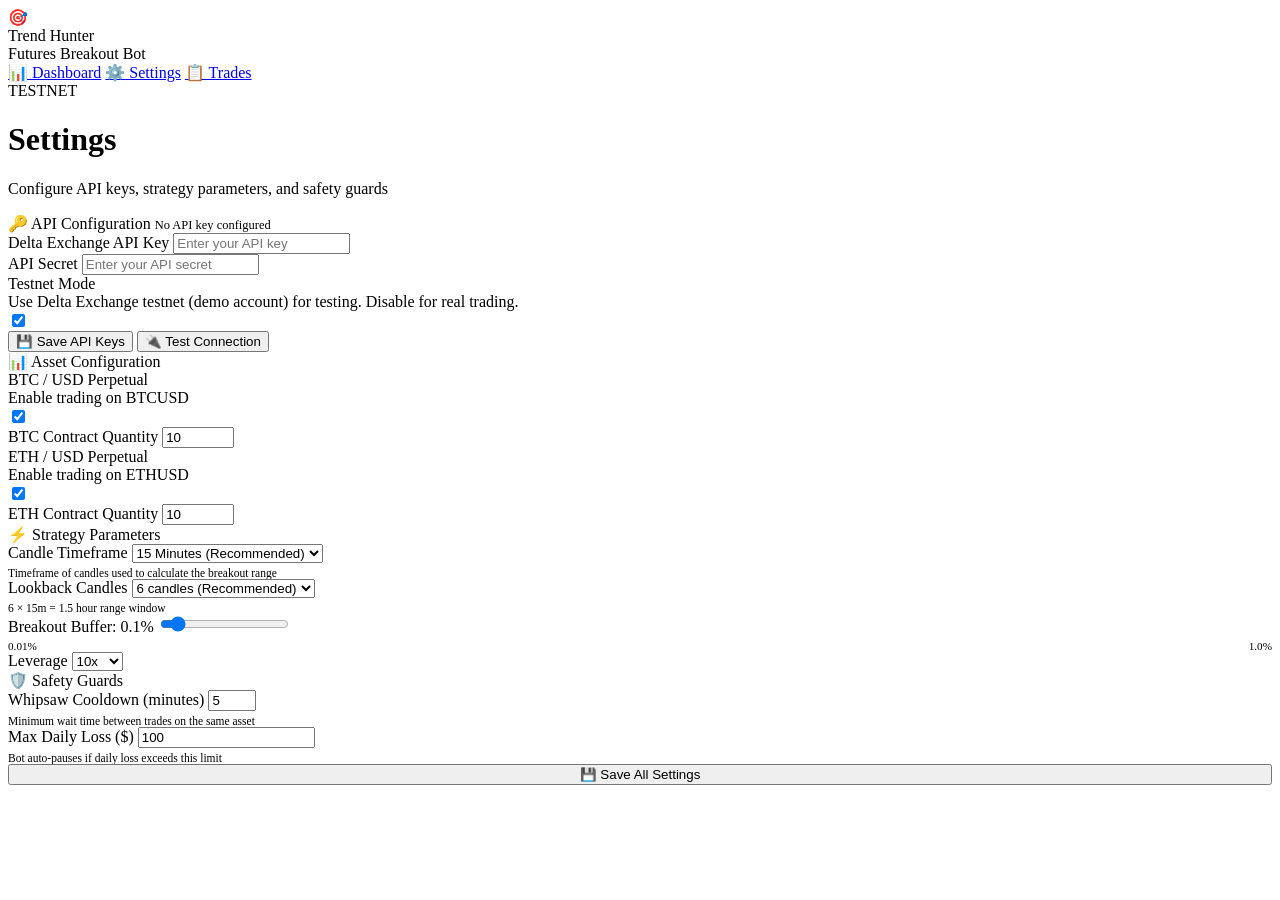
==== frontend/settings.html @ e0450989 "Trend Hunter Bot - 15m candle breakout strategy" ====
<!DOCTYPE html>
<html lang="en">
<head>
    <meta charset="UTF-8">
    <meta name="viewport" content="width=device-width, initial-scale=1.0">
    <meta name="description" content="Trend Hunter Bot — Strategy Settings & API Configuration">
    <title>Trend Hunter Bot — Settings</title>
    <link rel="stylesheet" href="/static/style.css">
    <link rel="icon" href="data:image/svg+xml,<svg xmlns='http://www.w3.org/2000/svg' viewBox='0 0 100 100'><text y='.9em' font-size='90'>🎯</text></svg>">
</head>
<body>

<div class="app-container">

    <!-- ═══ Top Navigation ═══ -->
    <nav class="top-nav">
        <div class="nav-brand">
            <div class="nav-logo">🎯</div>
            <div>
                <div class="nav-title">Trend Hunter</div>
                <div class="nav-subtitle">Futures Breakout Bot</div>
            </div>
        </div>

        <div class="nav-links">
            <a href="/" class="nav-link" id="nav-dashboard">📊 Dashboard</a>
            <a href="/settings" class="nav-link active" id="nav-settings">⚙️ Settings</a>
            <a href="/trades" class="nav-link" id="nav-trades">📋 Trades</a>
        </div>

        <div class="nav-status">
            <span id="testnet-badge" class="testnet-badge">TESTNET</span>
        </div>
    </nav>

    <!-- ═══ Page Header ═══ -->
    <div class="section-header">
        <div>
            <h1 class="section-title">Settings</h1>
            <p class="section-desc">Configure API keys, strategy parameters, and safety guards</p>
        </div>
    </div>

    <div class="settings-grid">

        <!-- ═══ API Configuration ═══ -->
        <div class="card col-span-2">
            <div class="card-header">
                <span class="card-title">🔑 API Configuration</span>
                <span id="api-key-status" style="font-size: 0.78rem; color: var(--text-muted);">No API key configured</span>
            </div>

            <div class="grid-2" style="gap: var(--space-lg);">
                <div class="form-group">
                    <label class="form-label" for="api_key">Delta Exchange API Key</label>
                    <input type="password" id="api_key" class="form-input" placeholder="Enter your API key">
                </div>
                <div class="form-group">
                    <label class="form-label" for="api_secret">API Secret</label>
                    <input type="password" id="api_secret" class="form-input" placeholder="Enter your API secret">
                </div>
            </div>

            <div class="setting-row">
                <div class="setting-info">
                    <div class="setting-name">Testnet Mode</div>
                    <div class="setting-desc">
                        Use Delta Exchange testnet (demo account) for testing. Disable for real trading.
                    </div>
                </div>
                <label class="toggle-switch">
                    <input type="checkbox" id="testnet_toggle" checked>
                    <span class="toggle-slider"></span>
                </label>
            </div>

            <div class="btn-group" style="margin-top: var(--space-lg);">
                <button class="btn btn-primary" onclick="saveApiKeys()">💾 Save API Keys</button>
                <button id="btn-test-conn" class="btn btn-outline" onclick="testConnection()">🔌 Test Connection</button>
            </div>
        </div>

        <!-- ═══ Asset Configuration ═══ -->
        <div class="card">
            <div class="card-header">
                <span class="card-title">📊 Asset Configuration</span>
            </div>

            <div class="setting-row">
                <div class="setting-info">
                    <div class="setting-name">BTC / USD Perpetual</div>
                    <div class="setting-desc">Enable trading on BTCUSD</div>
                </div>
                <label class="toggle-switch">
                    <input type="checkbox" id="btc_enabled" checked>
                    <span class="toggle-slider"></span>
                </label>
            </div>

            <div class="form-group" style="margin-top: var(--space-md);">
                <label class="form-label" for="btc_quantity">BTC Contract Quantity</label>
                <input type="number" id="btc_quantity" class="form-input" value="10" min="1" max="10000">
            </div>

            <div class="setting-row">
                <div class="setting-info">
                    <div class="setting-name">ETH / USD Perpetual</div>
                    <div class="setting-desc">Enable trading on ETHUSD</div>
                </div>
                <label class="toggle-switch">
                    <input type="checkbox" id="eth_enabled" checked>
                    <span class="toggle-slider"></span>
                </label>
            </div>

            <div class="form-group" style="margin-top: var(--space-md);">
                <label class="form-label" for="eth_quantity">ETH Contract Quantity</label>
                <input type="number" id="eth_quantity" class="form-input" value="10" min="1" max="10000">
            </div>
        </div>

        <!-- ═══ Strategy Parameters ═══ -->
        <div class="card">
            <div class="card-header">
                <span class="card-title">⚡ Strategy Parameters</span>
            </div>

            <div class="form-group">
                <label class="form-label" for="candle_resolution">Candle Timeframe</label>
                <select id="candle_resolution" class="form-input">
                    <option value="1m">1 Minute</option>
                    <option value="5m">5 Minutes</option>
                    <option value="15m" selected>15 Minutes (Recommended)</option>
                    <option value="30m">30 Minutes</option>
                    <option value="1h">1 Hour</option>
                </select>
                <div style="font-size: 0.72rem; color: var(--text-muted); margin-top: 4px;">
                    Timeframe of candles used to calculate the breakout range
                </div>
            </div>

            <div class="form-group">
                <label class="form-label" for="lookback_candles">Lookback Candles</label>
                <select id="lookback_candles" class="form-input">
                    <option value="4">4 candles</option>
                    <option value="6" selected>6 candles (Recommended)</option>
                    <option value="8">8 candles</option>
                    <option value="12">12 candles</option>
                    <option value="16">16 candles</option>
                    <option value="24">24 candles</option>
                </select>
                <div id="lookback-info" style="font-size: 0.72rem; color: var(--accent-cyan); margin-top: 4px;">
                    6 × 15m = 1.5 hour range window
                </div>
            </div>

            <div class="form-group">
                <label class="form-label">
                    Breakout Buffer: <span id="buffer-label" style="color: var(--accent-cyan);">0.1%</span>
                </label>
                <input type="range" id="breakout_buffer_pct" class="form-range" min="0.01" max="1.0" step="0.01" value="0.1">
                <div style="display: flex; justify-content: space-between; font-size: 0.7rem; color: var(--text-muted); margin-top: 4px;">
                    <span>0.01%</span>
                    <span>1.0%</span>
                </div>
            </div>

            <div class="form-group">
                <label class="form-label" for="leverage">Leverage</label>
                <select id="leverage" class="form-input">
                    <option value="1">1x</option>
                    <option value="2">2x</option>
                    <option value="5">5x</option>
                    <option value="10" selected>10x</option>
                    <option value="20">20x</option>
                    <option value="50">50x</option>
                    <option value="100">100x</option>
                    <option value="200">200x</option>
                </select>
            </div>
        </div>

        <!-- ═══ Safety Guards ═══ -->
        <div class="card col-span-2">
            <div class="card-header">
                <span class="card-title">🛡️ Safety Guards</span>
            </div>

            <div class="grid-2" style="gap: var(--space-lg);">
                <div class="form-group">
                    <label class="form-label" for="cooldown_minutes">Whipsaw Cooldown (minutes)</label>
                    <input type="number" id="cooldown_minutes" class="form-input" value="5" min="1" max="60">
                    <div style="font-size: 0.72rem; color: var(--text-muted); margin-top: 4px;">
                        Minimum wait time between trades on the same asset
                    </div>
                </div>
                <div class="form-group">
                    <label class="form-label" for="max_daily_loss">Max Daily Loss ($)</label>
                    <input type="number" id="max_daily_loss" class="form-input" value="100" min="10" step="10">
                    <div style="font-size: 0.72rem; color: var(--text-muted); margin-top: 4px;">
                        Bot auto-pauses if daily loss exceeds this limit
                    </div>
                </div>
            </div>

            <div style="margin-top: var(--space-lg);">
                <button class="btn btn-primary btn-lg" onclick="saveSettings()" style="width: 100%;">
                    💾 Save All Settings
                </button>
            </div>
        </div>

    </div>

</div>

<script src="/static/app.js"></script>
</body>
</html>
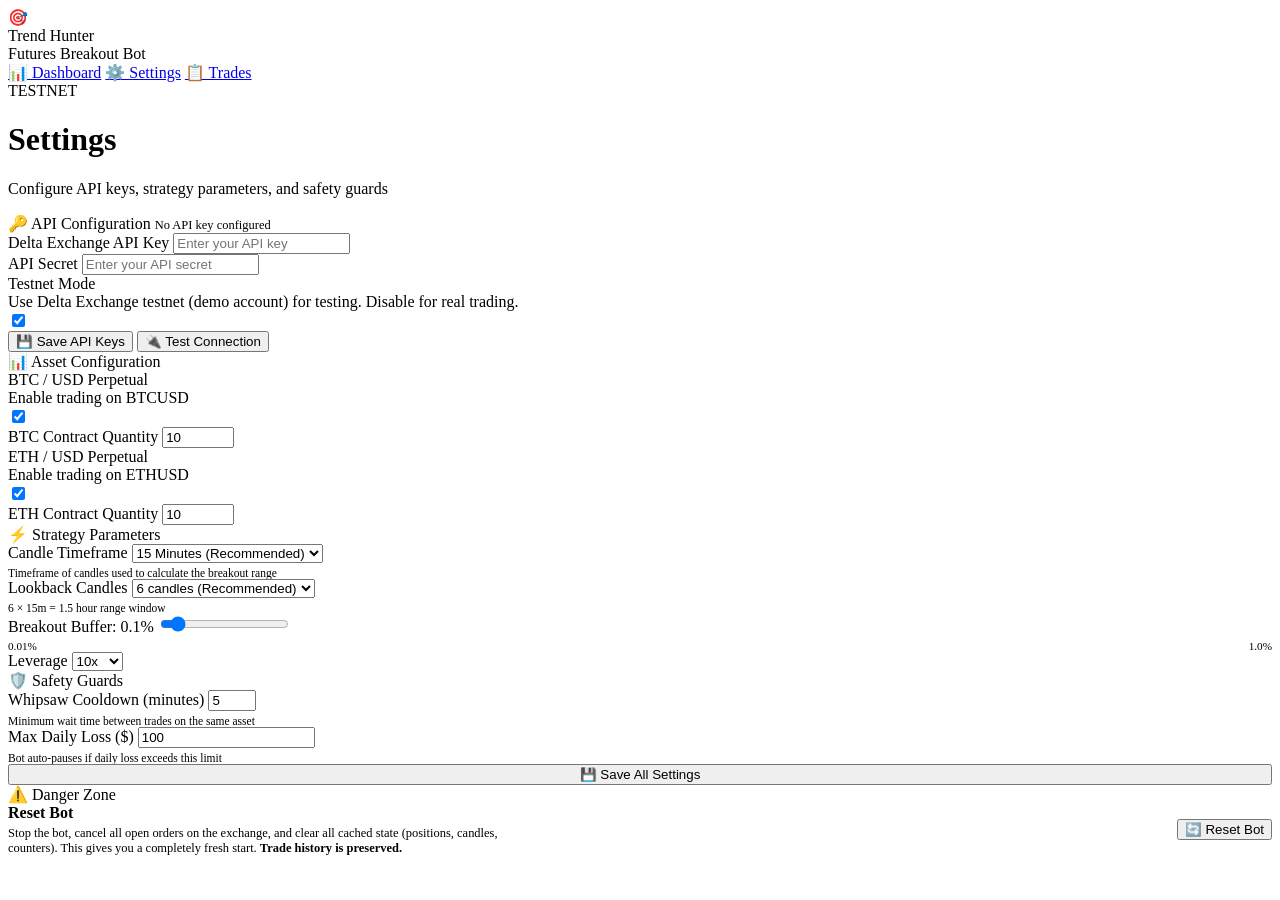
==== commit ed544bea: "feat: add Reset Bot button in Settings with confirmation dialog Adds a 'Danger Zone' section in Sett" ====
--- a/frontend/settings.html
+++ b/frontend/settings.html
@@ -5,7 +5,7 @@
     <meta name="viewport" content="width=device-width, initial-scale=1.0">
     <meta name="description" content="Trend Hunter Bot — Strategy Settings & API Configuration">
     <title>Trend Hunter Bot — Settings</title>
-    <link rel="stylesheet" href="/static/style.css">
+    <link rel="stylesheet" href="/static/style.css?v=2.0">
     <link rel="icon" href="data:image/svg+xml,<svg xmlns='http://www.w3.org/2000/svg' viewBox='0 0 100 100'><text y='.9em' font-size='90'>🎯</text></svg>">
 </head>
 <body>
@@ -210,10 +210,102 @@
             </div>
         </div>
 
+        <!-- ═══ Danger Zone ═══ -->
+        <div class="card col-span-2" style="border: 1px solid var(--red); border-opacity: 0.3;">
+            <div class="card-header">
+                <span class="card-title" style="color: var(--red);">⚠️ Danger Zone</span>
+            </div>
+
+            <div style="display: flex; align-items: center; justify-content: space-between; gap: var(--space-lg);">
+                <div>
+                    <div style="font-weight: 600; color: var(--text-bright); margin-bottom: 4px;">Reset Bot</div>
+                    <div style="font-size: 0.78rem; color: var(--text-muted); max-width: 500px;">
+                        Stop the bot, cancel all open orders on the exchange, and clear all cached state 
+                        (positions, candles, counters). This gives you a completely fresh start. 
+                        <strong>Trade history is preserved.</strong>
+                    </div>
+                </div>
+                <button id="btn-reset" class="btn btn-danger" onclick="confirmReset()" style="white-space: nowrap;">
+                    🔄 Reset Bot
+                </button>
+            </div>
+        </div>
+
     </div>
 
 </div>
 
-<script src="/static/app.js"></script>
+<!-- Confirmation modal -->
+<dialog id="confirm-modal" class="confirm-modal" aria-labelledby="confirm-title">
+    <h3 id="confirm-title" data-confirm-title>Confirm action</h3>
+    <p data-confirm-body>Are you sure?</p>
+    <div class="confirm-actions">
+        <button type="button" class="btn btn-outline" data-confirm-cancel>Cancel</button>
+        <button type="button" class="btn btn-danger" data-confirm-ok>Confirm</button>
+    </div>
+</dialog>
+
+<script src="/static/app.js?v=2.0"></script>
+<script>
+    function confirmReset() {
+        const modal = document.getElementById('confirm-modal');
+        const title = modal.querySelector('[data-confirm-title]');
+        const body = modal.querySelector('[data-confirm-body]');
+        const okBtn = modal.querySelector('[data-confirm-ok]');
+        const cancelBtn = modal.querySelector('[data-confirm-cancel]');
+
+        title.textContent = '🔄 Reset Bot?';
+        body.innerHTML = `
+            <div style="text-align: left; font-size: 0.88rem; line-height: 1.6;">
+                This will:<br>
+                • <strong>Stop</strong> the bot if running<br>
+                • <strong>Cancel all</strong> open orders on the exchange<br>
+                • <strong>Clear all</strong> cached state (positions, candles, counters)<br>
+                <br>
+                <span style="color: var(--green);">✓ Trade history will be preserved</span>
+            </div>
+        `;
+        okBtn.textContent = '🔄 Yes, Reset';
+        okBtn.className = 'btn btn-danger';
+
+        // Remove old listeners
+        const newOk = okBtn.cloneNode(true);
+        const newCancel = cancelBtn.cloneNode(true);
+        okBtn.parentNode.replaceChild(newOk, okBtn);
+        cancelBtn.parentNode.replaceChild(newCancel, cancelBtn);
+
+        newCancel.addEventListener('click', () => modal.close());
+        newOk.addEventListener('click', async () => {
+            modal.close();
+            newOk.disabled = true;
+            const btn = document.getElementById('btn-reset');
+            if (btn) {
+                btn.disabled = true;
+                btn.textContent = '⏳ Resetting...';
+            }
+
+            try {
+                const resp = await fetch('/api/bot/reset', { method: 'POST' });
+                const data = await resp.json();
+                if (data.success) {
+                    showToast('✅ Bot reset successfully — all state cleared', 'success');
+                    // Reload page after short delay to reflect clean state
+                    setTimeout(() => window.location.reload(), 1500);
+                } else {
+                    showToast(`❌ Reset failed: ${data.error}`, 'error');
+                }
+            } catch (e) {
+                showToast(`❌ Reset error: ${e.message}`, 'error');
+            } finally {
+                if (btn) {
+                    btn.disabled = false;
+                    btn.textContent = '🔄 Reset Bot';
+                }
+            }
+        });
+
+        modal.showModal();
+    }
+</script>
 </body>
 </html>
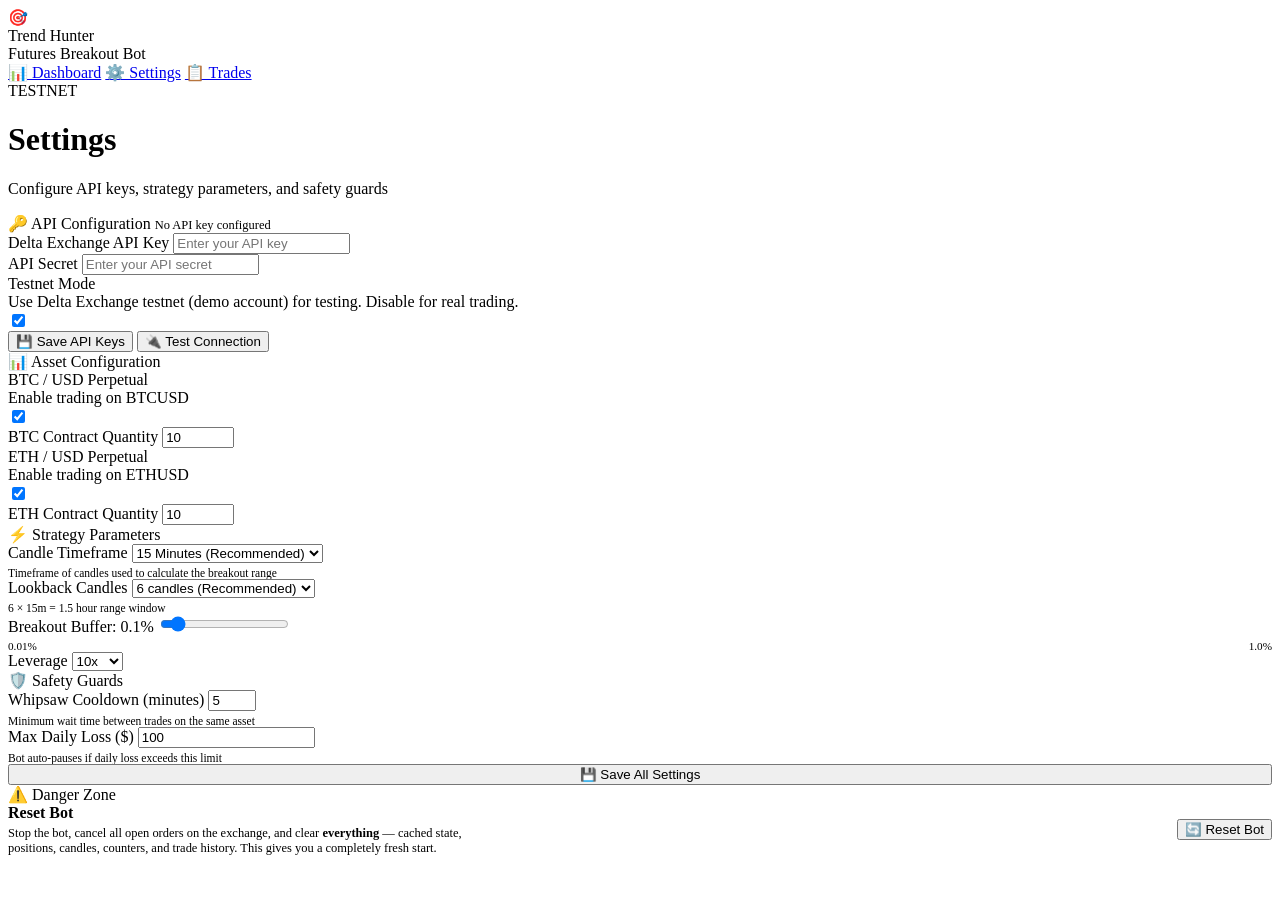
==== commit 7be1a3c6: "fix: reset now clears trade history + PnL data from database" ====
--- a/frontend/settings.html
+++ b/frontend/settings.html
@@ -220,9 +220,9 @@
                 <div>
                     <div style="font-weight: 600; color: var(--text-bright); margin-bottom: 4px;">Reset Bot</div>
                     <div style="font-size: 0.78rem; color: var(--text-muted); max-width: 500px;">
-                        Stop the bot, cancel all open orders on the exchange, and clear all cached state 
-                        (positions, candles, counters). This gives you a completely fresh start. 
-                        <strong>Trade history is preserved.</strong>
+                        Stop the bot, cancel all open orders on the exchange, and clear <strong>everything</strong> — 
+                        cached state, positions, candles, counters, and trade history. 
+                        This gives you a completely fresh start.
                     </div>
                 </div>
                 <button id="btn-reset" class="btn btn-danger" onclick="confirmReset()" style="white-space: nowrap;">
@@ -261,8 +261,9 @@
                 • <strong>Stop</strong> the bot if running<br>
                 • <strong>Cancel all</strong> open orders on the exchange<br>
                 • <strong>Clear all</strong> cached state (positions, candles, counters)<br>
+                • <strong>Delete all</strong> trade history and PnL data<br>
                 <br>
-                <span style="color: var(--green);">✓ Trade history will be preserved</span>
+                <span style="color: var(--red);">⚠ This action cannot be undone</span>
             </div>
         `;
         okBtn.textContent = '🔄 Yes, Reset';
